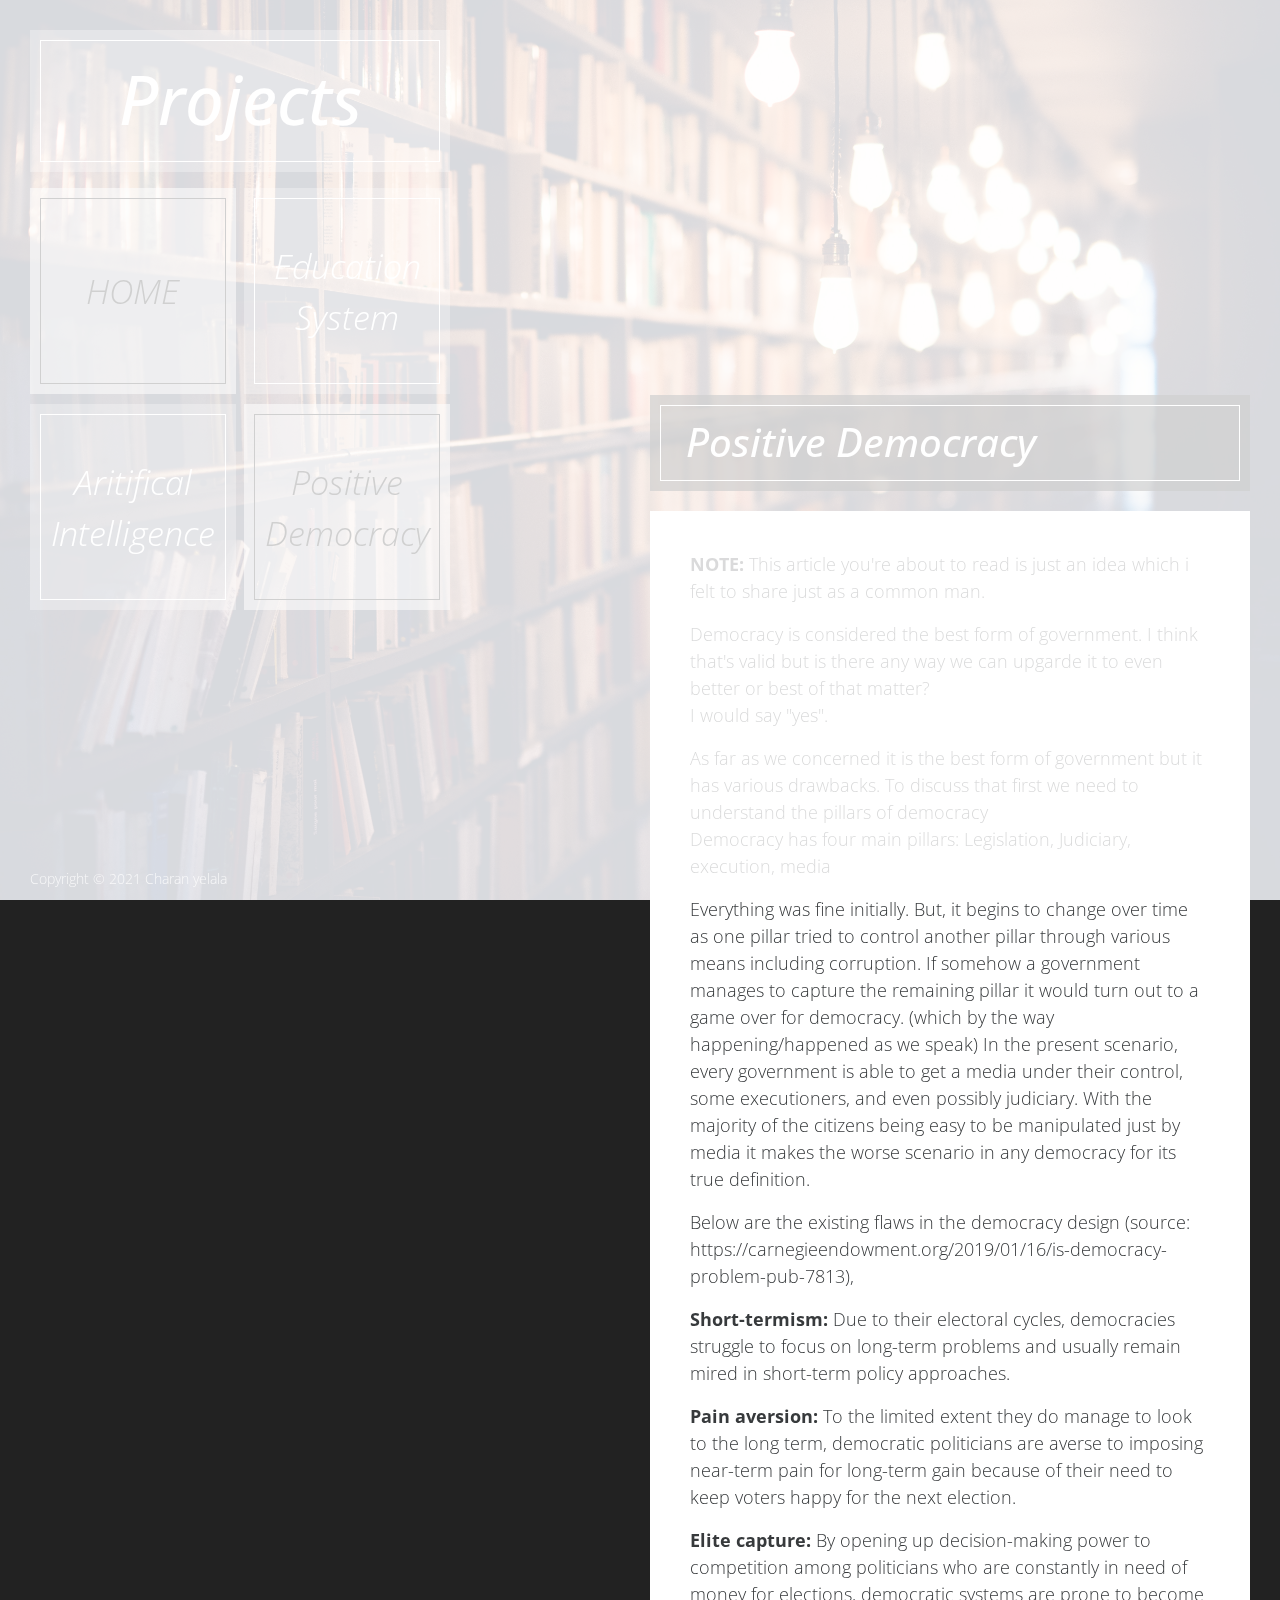
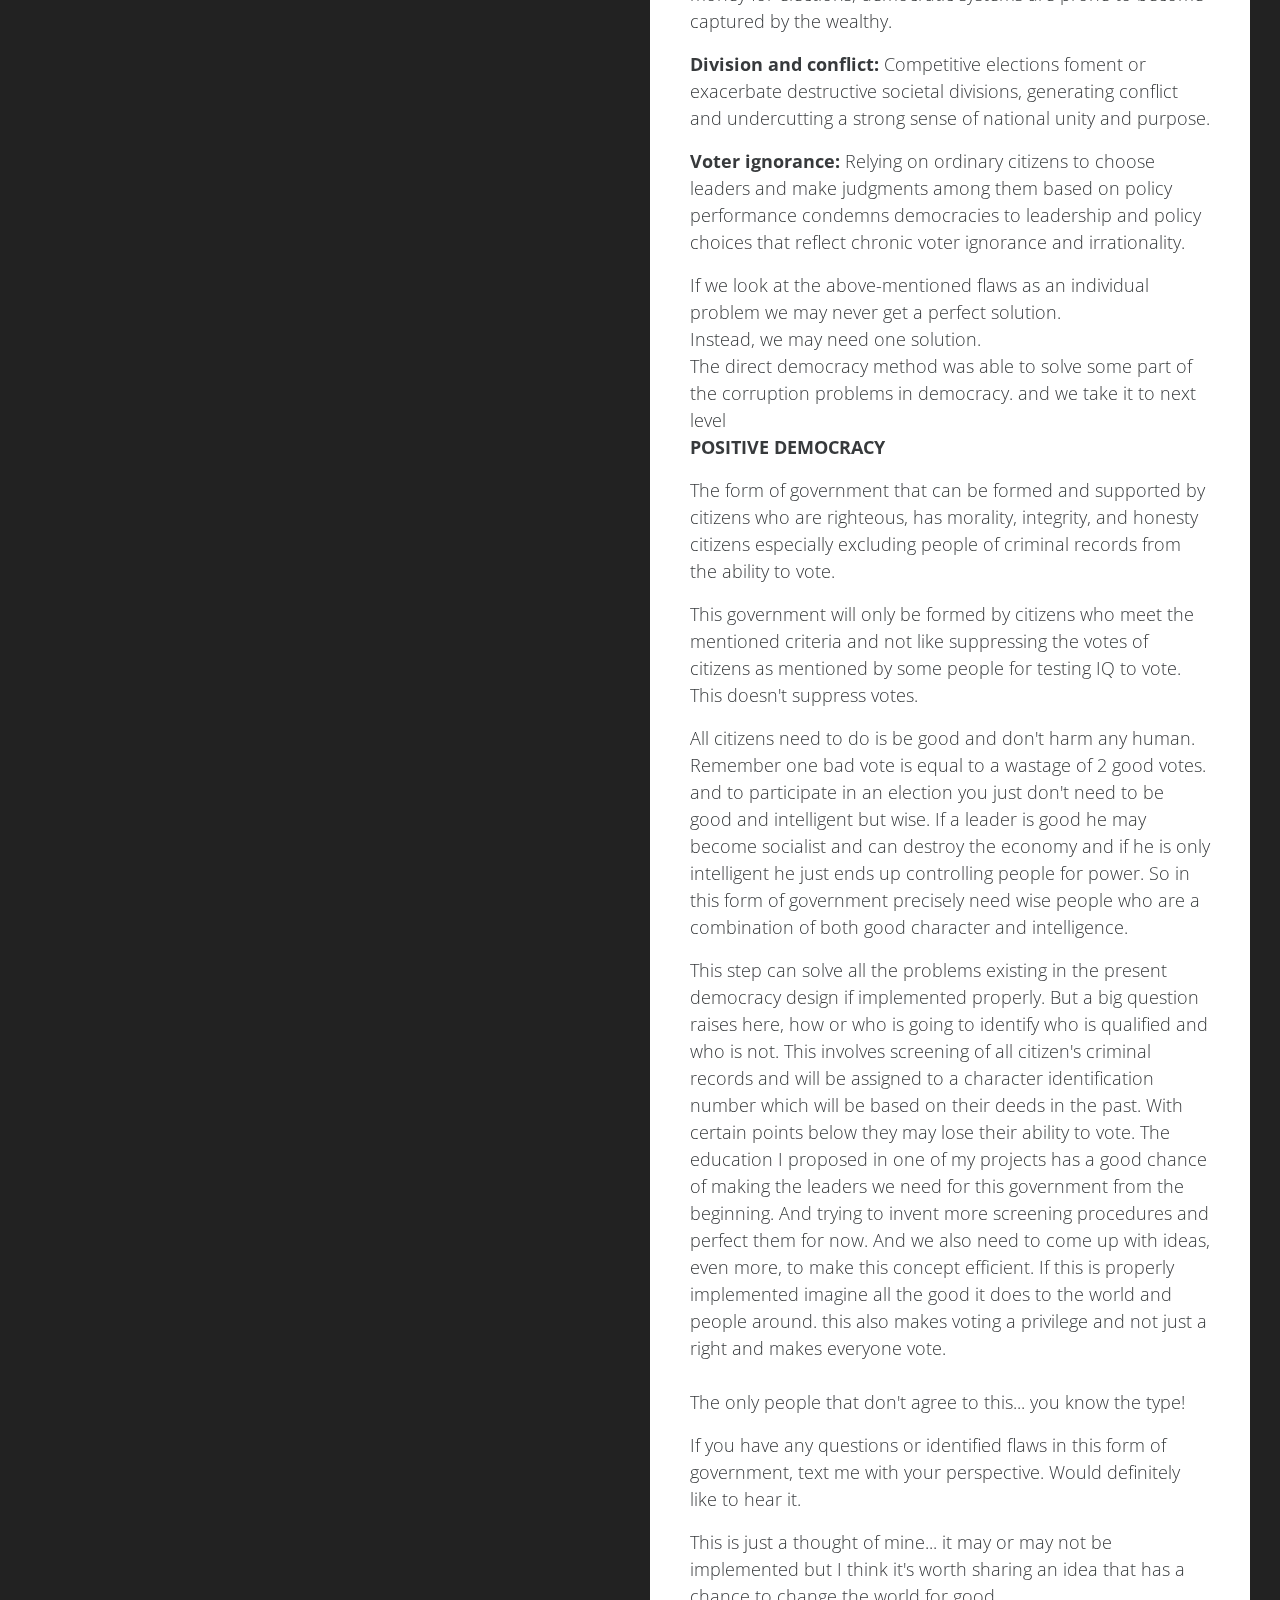
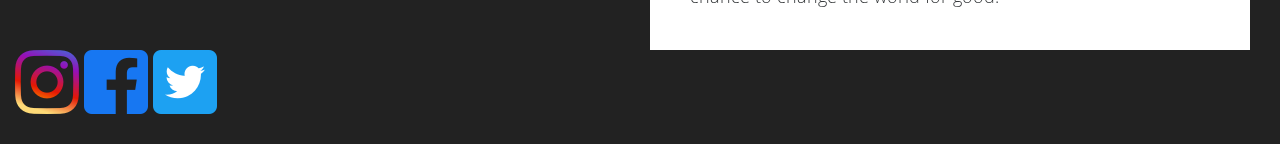
==== projects.html @ fb2dcab8 "files added" ====
<!DOCTYPE html>
<html lang="en">
    <head>
        <meta charset="utf-8">
        <meta http-equiv="X-UA-Compatible" content="IE=edge">
        <meta name="viewport" content="width=device-width, initial-scale=1">
        
        <title>Projects</title>
<!--
The Story Theme
http://www.templatemo.com/tm-480-story
-->
        <!-- load stylesheets -->
        <link rel="stylesheet" href="https://fonts.googleapis.com/css?family=Open+Sans:300,300italic,400">  <!-- Google web font "Open Sans" -->
        <link rel="stylesheet" href="css/bootstrap.min.css">                                                <!-- Bootstrap style -->
        <link rel="stylesheet" href="css/flexslider.css">                                                   <!-- Flexslider style -->       
        <link rel="stylesheet" href="css/templatemo-style.css">                                             <!-- Templatemo style -->

        <!-- HTML5 shim and Respond.js for IE8 support of HTML5 elements and media queries -->
        <!-- WARNING: Respond.js doesn't work if you view the page via file:// -->
        <!--[if lt IE 9]>
          <script src="https://oss.maxcdn.com/html5shiv/3.7.2/html5shiv.min.js"></script>
          <script src="https://oss.maxcdn.com/respond/1.4.2/respond.min.js"></script>
        <![endif]-->
    </head>
    
    <body class="page">
        
            
            <!-- background images -->
            <div class="page-bg-imgs-list">
                <img src="img/janko-ferlic-sfL_QOnmy00-unsplash.jpg" id="page-1-img" class="main-img" alt="democracy">
                <img src="img/brain.jpg" id="page-2-img" alt="education">
                <img src="img/artifical.jpg" id="page-3-img" alt="AI">
                <img src="img/story-bg-4.jpg" id="page-4-img" alt="democracy">                            
            </div>
            
            <div class="container-fluid">

                <div class="row">
                    <div class="col-xs-12 col-sm-12 col-md-12 col-lg-5 col-xl-5">
                        
                        <div class="header">

                            <!-- site title -->
                            <header class="box box-white">
                                <a href="javascript:void(0)" class="js-site-title">
                                    <h1 class="box-text site-title-text">Projects</h1>    
                                </a>            
                            </header>
                            
                            <!-- site navigation -->
                            <nav class="js-nav">
                                <ul class="nav-items-container">

                                    <li data-nav-item-id="page-1" class="block-keep-ratio block-keep-ratio-1-1 block-width-half box box-white box-nav-item js-nav-item pull-xs-left">
                                        <a href="index.html" class="block-keep-ratio-content box-nav-item-link">
                                            <span class="box-text box-text-nav-item flexbox-center">HOME
                                        
                                            </span>
                                        </a>
                                    </li>

                                    <li data-nav-item-id="page-2" class="block-keep-ratio block-keep-ratio-1-1 block-width-half box box-white box-nav-item js-nav-item pull-xs-right">
                                        <a href="#page-2" class="block-keep-ratio-content box-nav-item-link">
                                            <span class="box-text box-text-nav-item flexbox-center">Education System</span>
                                        </a>
                                    </li>

                                    <li data-nav-item-id="page-3" class="block-keep-ratio block-keep-ratio-1-1 block-width-half box box-white box-nav-item js-nav-item pull-xs-left">
                                        <a href="#page-3" class="block-keep-ratio-content box-nav-item-link">
                                            <span class="box-text box-text-nav-item flexbox-center">Aritifical Intelligence</span>
                                        </a>
                                    </li>

                                    <li data-nav-item-id="page-1" class="block-keep-ratio block-keep-ratio-1-1 block-width-half box box-white box-nav-item js-nav-item pull-xs-right">
                                        <a href="#page-1" class="block-keep-ratio-content box-nav-item-link">
                                            <span class="box-text box-text-nav-item flexbox-center">Positive Democracy</span>
                                        </a>
                                    </li>
                                    
                                    

                                </ul>
                            </nav>    
                        </div> <!-- .header -->

                    </div>

                    <div class="col-xs-12 col-sm-12 col-md-12 col-lg-7 col-xl-7">
                        <div class="content-wrapper js-content-wrapper">
                            <!-- about -->
                            <section data-page-id="page-1" class="content js-content">
                                
                                <header class="box box-black margin-b-20">
                                    <h2 class="box-text page-title-text">Positive Democracy </h2>
                                </header>
                                
                                <div class="content-text">
                                    <p><b>NOTE:</b> This article you're about to read is just an idea which i felt to share just as a common man.</P>


                                        <p>Democracy is considered the best form of government. I think that's valid but is there any way we can upgarde it to even better or best of that matter?
                                        <br>I would say "yes".</p> 
                                        
                                        <p>As far as we concerned it is the best form of government but it has various drawbacks. To discuss that first we need to understand the pillars of democracy
                                        <br>Democracy has four main pillars: Legislation, Judiciary, execution, media</p>
                                        
                                        <p>Everything was fine initially. But, it begins to change over time as one pillar tried to control another pillar through various means including corruption. If somehow a government manages to capture the remaining pillar it would turn out to a game over for democracy. (which by the way happening/happened as we speak)
                                        In the present scenario, every government is able to get a media under their control, some executioners, and even possibly judiciary. With the majority of the citizens being easy to be manipulated just by media it makes the worse scenario in any democracy for its true definition.</p>
                                        
                                        <p>Below are the existing flaws in the democracy design (source: https://carnegieendowment.org/2019/01/16/is-democracy-problem-pub-7813),</p>
                                        
                                        <p><b>Short-termism:</b> Due to their electoral cycles, democracies struggle to focus on long-term problems and usually remain mired in short-term policy approaches.</p>
                                        <p><b>Pain aversion:</b> To the limited extent they do manage to look to the long term, democratic politicians are averse to imposing near-term pain for long-term gain because of their need to keep voters happy for the next election.</p>
                                        <p><b>Elite capture:</b> By opening up decision-making power to competition among politicians who are constantly in need of money for elections, democratic systems are prone to become captured by the wealthy.</p>
                                        <p><b>Division and conflict:</b> Competitive elections foment or exacerbate destructive societal divisions, generating conflict and undercutting a strong sense of national unity and purpose.</p>
                                        <p><b>Voter ignorance:</b> Relying on ordinary citizens to choose leaders and make judgments among them based on policy performance condemns democracies to leadership and policy choices that reflect chronic voter ignorance and irrationality.</P>
                                        
                                        
                                        <p>If we look at the above-mentioned flaws as an individual problem we may never get a perfect solution.<br>
                                        
                                        Instead, we may need one solution.<br>
                                        
                                        The direct democracy method was able to solve some part of the corruption problems in democracy. and we take it to next level<br>
                                        
                                        <B>POSITIVE DEMOCRACY</b></P>
                                        
                                        <p>The form of government that can be formed and supported by citizens who are righteous, has morality, integrity, and honesty citizens especially excluding people of criminal records from the ability to vote.</P>
                                        
                                        <p>This government will only be formed by citizens who meet the mentioned criteria and not like suppressing the votes of citizens as mentioned by some people for testing IQ to vote. This doesn't suppress votes.</P>
                                        All citizens need to do is be good and don't harm any human. Remember one bad vote is equal to a wastage of 2 good votes. 
                                        and to participate in an election you just don't need to be good and intelligent but wise. If a leader is good he may become socialist and can destroy the economy and if he is only intelligent he just ends up controlling people for power. So in this form of government precisely need wise people who are a combination of both good character and intelligence.</p>
                                        
                                        <p>This step can solve all the problems existing in the present democracy design if implemented properly.
                                        
                                        But a big question raises here, how or who is going to identify who is qualified and who is not. This involves screening of all citizen's criminal records and will be assigned to a character identification number which will be based on their deeds in the past. With certain points below they may lose their ability to vote.
                                        
                                        The education I proposed in one of my projects has a good chance of making the leaders we need for this government from the beginning.
                                        
                                        And trying to invent more screening procedures and perfect them for now.
                                        
                                        And we also need to come up with ideas, even more, to make this concept efficient. If this is properly implemented imagine all the good it does to the world and people around.
                                        this also makes voting a privilege and not just a right and makes everyone vote.
                                        
                                        <br><br>The only people that don't agree to this... you know the type!</p> 
                                        
                                        <p>If you have any questions or identified flaws in this form of government, text me with your perspective. Would definitely like to hear it.</p>
                                        
                                        <p>This is just a thought of mine... it may or may not be implemented but I think it's worth sharing an idea that has a chance to change the world for good.</p>
                                          

                            </section> <!-- #about -->
                            

                          

                            <!-- education -->
                            <section data-page-id="page-2" class="content content-gallery js-content">
                                
                                <header class="box box-black margin-b-20">
                                    <h2 class="box-text page-title-text">INTRODUCING...<BR> <BR> Education Of Everything</h2>
                                </header>
                                
                                
                                
                                <div class="content-text content-text-gallery">
                                    <P>Education Of Everything(E.O.E) going to revolutionize education framework like never before in history.
                                    </P>
                                    <p>As for it implies A country's education system is what decides its future in the long run.
                                    </p>
                                    <p>This system's main focus is to bridge the gap between all education instutions from pre-school to universities, home schooling and self-education which each student phases out through.</p>
                                    <p>Every kid is brought into this world with the same heart and brain however with little genetic variations, culture, and religious differences. Which later they tend to deviate as they grow, some become good and others bad, some become intelligent, some mediocre, and some imbecilic.</p>
                                    <p> so, we aim to create a simulation environment in all educational institutions from pre-school to universities for bringing down those deviations  to as little as possible and bringing out the best in each student</p>
                                    <p>There is so much to this education. However, we narrowed it down to some key features which will not just be on paper but with maximum efficiency. With never seen before interventions and methodologies.</p>
                                    <p><b>key features:</b><br>
                                        - a system which fails "no student"<br>
                                        - This education starts from the moment a child is born till he/she is successful<br>
                                        - dynamic nature<br>
                                        - complete personalized education based on individual student<br>
                                        - focusing on each and every student  natural abilities and talents<Br>
                                        - multiple intelligence based curriculum<br>
                                        - teacher-centric<br>
                                        - tribe based classification guidance<br>
                                        - constructive character development program<br>
                                        - subconscious teaching<br>
                                        - real-world problem-solving skills<br>
                                        - focusing on imagination and critical thinking<br>
                                        - career guidance throughout life.<br>
                                        - We focus on developing perspectives<br>
                                        - it's about turning every student into the best version of themselves.</p>
                                    <p>Phases to get it started:<Br>
                                        - idea perfecting phase<br>
                                        - mini Expermenting phase<br>
                                        - research phase<b>(current phase)</b><br>
                                        - pilot project<br>
                                        - implementation in schools one by one<br> 
                                        - result<br>Currently, we're researching more ideas to make the best out of it.</p>
                                    <p>We gonna need more teammates for expansion who share a common vision and has the required skills<br>

                                        <b>Team member required skills:</b><br>
                                        - passion for teaching in different streams                 <br>
                                        - truly belive that they can make the next generation great<br>
                                        - ideas to develop students in any aspect<br>
                                        - App developers<br>
                                        - having the same  vision has us<br>
                                        - ideas on improving education even further<br>-Having same vision is most crucial to work with us</p>
                                        <p>If you feel like you can help us in any sort feel free to contact us. It  is the support that we need most right now at this stage</p>

                                    
                                        
                                    
                                    
                                    <!-- slider-->

                                    <div class="flexslider-wrapper">

                                        <div id="slider" class="flexslider">
                                            <ul class="slides">
                                                <li><img src="img/slider/ab.jpeg" alt="Slide 1" /></li>
                                                <li><img src="img/slider/ac.jpeg" alt="Slide 2" /></li>
                                                <li><img src="img/slider/ad.jpeg" alt="Slide 3" /></li>
                                                <li><img src="img/slider/ae.jpeg" alt="Slide 4" /></li>
                                                <li><img src="img/slider/af.jpeg" alt="Slide 5" /></li>
                                                <li><img src="img/slider/ag.jpeg" alt="Slide 6" /></li>
                                            </ul>
                                        </div> <!-- #slider -->
                                      
                                        <div id="carousel" class="flexslider">
                                            <ul class="slides">
                                                <li><img src="img/slider/ab - Copy.jpeg" alt="Thumbnail 1" /></li>
                                                <li><img src="img/slider/ac - Copy.jpeg" alt="Thumbnail 2" /></li>
                                                <li><img src="img/slider/ad - Copy.jpeg" alt="Thumbnail 3" /></li>
                                                <li><img src="img/slider/ae - Copy.jpeg" alt="Thumbnail 4" /></li>
                                                <li><img src="img/slider/af - Copy.jpeg" alt="Thumbnail 5" /></li>
                                                <li><img src="img/slider/ag - Copy.jpeg" alt="Thumbnail 6" /></li>
                                            </ul>
                                        </div>  <!-- #carousel -->

                                    </div>
                                        
                                </div>            

                            </section> <!-- #gallery -->
                            
                            <!-- FIM -->
                            <section data-page-id="page-3" class="content js-content">
                                
                                <header class="box box-black margin-b-20">
                                    <h2 class="box-text page-title-text">Face Indexing Mind (F.I.M)</h2>
                                </header>
                                
                                <div class="content-text">
                                    <p>"Face is the index of mind". Some agree and some don't. But, that's what I believe not just expressions but even thoughts, character, or personality.</P>

                                        <p>Physiognomy and Chinese face reading are proven to some extent and we are taking it to next level with newly added modifications from personal study of people and also trying to prove the concept scientifically.
                                        Based on my understandings, AI can make it possible with the present technology and newly added concepts.</p>
                                        
                                       <p> Just imagine an AI that gives away the personality and character of a person just by facial features.</p>
                                        
                                        This AI will be based on both supervised learning and unsupervised learning.
                                        
                                        <p>At present I'm working on ways to perfect the accuracy of predictions;  as applications to this are limitless including education our main project
                                        And also dealing with the approaches to perfect those theories while understanding the concepts of machine learning.
                                        Though I'm good at giving instructions to machines I'm still a newbie for Ai and machine learning concepts. So
                                         looking for individuals programmers who are excellent at machine learning </p>
                                        
                                        <p><b>Required Skills:</b> <br>
                                        -Excellent knowledge of AI, machine learning, deep learning<br>
                                        - Ability to solve problems with code especially python and R<br>
                                        - Curiosity to learn and understand complex logics to build machines<br>
                                        - Team spirit.<br>
                                        
                                       <p> IF you think you have enough skills. Contact me!</p> 
                                        
                                        <p>Let's make a machine that will bring a positive side of AI possibly creating jobs and help us build a next better generation.
                                          </p>
                                </div>            

                            </section> <!-- #services -->

                            <!-- contact -->
                            <section data-page-id="page-4" class="content js-content">
                                
                                <header class="box box-black margin-b-20">
                                    <h2 class="box-text page-title-text">Contact</h2>
                                </header>
                                
                                <div class="content-text">
                                    <p>In felis turpis, tincidunt a odio interdum, ornare interdum magna. Proin leo tortor, adipiscing et volutpat tincidunt, imperdiet sit amet purus.
                                    </p>
                                    <form action="index.html" method="post" class="contact-form">

                                        <div class="form-group col-xs-12 col-sm-12 col-md-6 col-lg-6 form-group-2-col-left">
                                            <input type="text" id="contact_name" name="contact_name" class="form-control" placeholder="Name" required/>
                                        </div>
                                        <div class="form-group col-xs-12 col-sm-12 col-md-6 col-lg-6 form-group-2-col-right">
                                            <input type="email" id="contact_email" name="contact_email" class="form-control" placeholder="Email" required/>
                                        </div>
                                        <div class="form-group">
                                            <input type="text" id="contact_subject" name="contact_subject" class="form-control" placeholder="Subject" required/>
                                        </div>
                                        <div class="form-group">
                                            <textarea id="contact_message" name="contact_message" class="form-control" rows="4" placeholder="Message" required></textarea>
                                        </div>
                                        <button type="submit" class="btn btn-primary submit-btn">Send</button>

                                    </form>                           
                                </div>            

                            </section> <!-- #contact -->
                        </div>
                    </div>

                </div>
                    
                <!-- footer row -->
                <footer class="row footer js-footer">
                    <div class="col-xs-12 col-sm-12 col-md-12 col-lg-12">

                        <p class="copyright-text">Copyright &copy; 2021 Charan yelala</p>  

                    </div>  
                </div> 
                <div class= "soical">
                    <a target="_blank" href="https://www.instagram.com/charan_yellala/">
                        <img src="img/iconfinder_1_Instagram_colored_svg_1_5296765 (1).png">
                       </a>
                    <a target="_blank" href="https://www.facebook.com/charanyellala/">
                       <img src="img/iconfinder_Colored_Facebook3_svg_5365678 (2).png">
                      </a>  
                      <a target="_blank" href="https://www.twitter.com?iwrite4change">
                        <img src="img/iconfinder_1_Twitter3_colored_svg_5296516.png">
                       </a>
                </div>              
                </footer>

            </div>  <!-- .container-fluid -->

        <div id="preloader">
            <div id="status">&nbsp;</div>
        </div><!-- /#preloader -->      
            
        <!-- load JS files -->
        <script src="js/jquery-1.11.3.min.js"></script> <!-- jQuery -->
        <script src="js/jquery.flexslider-min.js"></script> <!-- Flex Slider -->
        <script src="js/jquery.backstretch.min.js"></script> <!-- Backstretch http://srobbin.com/jquery-plugins/backstretch/ -->
        <script src="js/templatemo-script.js"></script> <!-- Templatemo scripts -->
    
    </body>
</html>
---- css/templatemo-style.css ----
/*

The Story Theme

http://www.templatemo.com/tm-480-story

*/

body, html { overflow-x: hidden; }

/* Preloader */

#preloader {
    position: fixed;
    top: 0;
    left: 0;
    right: 0;
    bottom: 0;
    background-color: #fff; /* change if the mask should have another color then white */
    z-index: 99; /* makes sure it stays on top */
}

#status {
    width: 200px;
    height: 200px;
    position: absolute;
    left: 50%; /* centers the loading animation horizontally one the screen */
    top: 50%; /* centers the loading animation vertically one the screen */
    background-image: url(../img/status.gif); /* path to your loading animation */
    background-repeat: no-repeat;
    background-position: center;
    margin: -100px 0 0 -100px; /* is width and height divided by two */
}

/* Resets */

a:hover, a:focus { text-decoration: none; }

h1, h2 { margin: 0; }

p:last-child { margin-bottom: 0; }

/**/
.page {
	background-color: #222222;	
	font-family: 'Open Sans', sans-serif;
	font-size: 18px;
	font-weight: 300;		
	padding: 30px 15px;
	overflow-x: hidden;
}

.page-bg-imgs-list { display: none; }

.header { 
	max-width: 420px;
	overflow: auto; 
}

.content-wrapper { margin-top: 365px; }

.content {
	max-width: 600px;
	margin-left: auto;
	margin-right: 0;
}

.content-gallery { max-width: 900px; }

.content-text {
	background-color: white;
	padding: 40px;
}

.content-text h4 { padding-top: 10px; }

.content-text-gallery {
	padding: 5px;
	position: relative;
	height: auto;
	min-height: 200px;
}

.box {
	display: block;
	padding: 10px;	
}

.box-text {
	border: 1px solid white;
	color: white;	
	font-style: italic;	
	width: 100%;
	height: 100%;
}

.box-white { background-color: rgba(255, 255, 255, 0.3);	}
.box-black { background-color: rgba(0, 0, 0, 0.7); }

.site-title-text {
	font-size: 3.8em;
	padding-top: 20px;
	padding-bottom: 25px;
	text-align: center;
}

.page-title-text {
	font-size: 2.2em;
	padding: 15px 25px;
	text-align: left;
}

.nav-items-container { padding: 0; }

.box-nav-item {
	margin-bottom: 10px;
	font-size: 1.9em;
	-webkit-transition: all 0.3s ease;	
	transition: all 0.3s ease;	
}

.box-nav-item-link { padding: 10px; }

.box-nav-item:hover, .box-nav-item:focus, .box-nav-item.active {
	background-color: rgba(241, 241, 241, 0.59);	
}

.box-nav-item:hover .box-text-nav-item, 
.box-nav-item:focus .box-text-nav-item,
.box-nav-item.active .box-text-nav-item {	
	color: black;
	border: 1px solid black;
}

/* footer */

.footer { 
	display: none; 
	position: fixed;
	bottom: 10px;
	left: 30px;
}

.footer a {	color: rgba(255, 255, 255, 0.8); }

.copyright-text { 
	color: rgba(255, 255, 255, 0.8);
	font-size: 0.8em;	
}


/* Utility Classes */

.margin-t-30 {	margin-top: 30px; }
.margin-b-20 {	margin-bottom: 20px; }

.block-keep-ratio,
.block-keep-ratio-content {
	display: block;
}

.block-keep-ratio {	position: relative; }
	
.block-keep-ratio-content {
	position: absolute;
	top: 0; bottom: 0; right: 0; left: 0;
}

.block-keep-ratio:after {
	display: block;
	content: '';
}

.block-keep-ratio-1-1:after { padding-top: 100%; }

.block-width-half { width: 49%; }

.flexbox-center {
	display: -webkit-box;
	display: -webkit-flex;
	display: -ms-flexbox;
	display: flex;
    -webkit-box-orient: vertical;
    -webkit-box-direction: normal;
    -webkit-flex-direction: column;
        -ms-flex-direction: column;
            flex-direction: column;
    -webkit-box-pack: center;
    -webkit-justify-content: center;
        -ms-flex-pack: center;
            justify-content: center;
    text-align: center;
}


/* FlexSlider Styles
-------------------------------------------- */

.flexslider { 
    border-radius: 0;
    margin-bottom: 5px;
}
.flexslider li {
	margin: 0;
	padding: 0;
}

.flex-next,
.flex-prev {
	line-height: 1; /* Bootstrap override */
}

#carousel { margin: 0; }
#carousel li { margin-right: 5px; }
#carousel img {
    display: block;
    opacity: 1;
    cursor: pointer;
}
#carousel .flex-active-slide img {
    opacity: 0.5;
    cursor: default;
}


/* Contact form */

.contact-form {	margin-top: 30px; }

.form-group { margin-bottom: 20px; }

.form-control:focus {
    border-color: rgb(0, 218, 79);
    outline: 0;
    -webkit-box-shadow: inset 0 1px 1px rgba(0,0,0,.075),0 0 8px rgba(0, 200, 81,.6);
    box-shadow: inset 0 1px 1px rgba(0,0,0,.075),0 0 8px rgba(0, 200, 81, 0.6);
}

.form-control {
	font-size: 1em;
	border-radius: 0;
}

.submit-btn {
	color: #A0A0A0;
	background-color: transparent;
	border-color: #A0A0A0;
	border-radius: 0;
	font-size: 1.1em;
	margin-top: 5px;
	width: 150px;
	height: 50px;
	text-transform: uppercase;
	transition: all 0.3s ease;	
}


.submit-btn:hover, .submit-btn:focus {
	color: white;
	background-color: #A0A0A0;
	border-color: #A0A0A0;
}

.form-group-2-col-left {
	padding-left: 0;
	padding-right: 5px;
}

.form-group-2-col-right {
	padding-right: 0;
	padding-left: 5px;
}

.footer.sticky {
	position: fixed;
	bottom: 10px;
	left: 30px;
}

/* Media Queries */

@media screen and (max-width: 991px) {

	.form-group-2-col-left,
	.form-group-2-col-right {
		padding-left: 0;
		padding-right: 0;
	}

	.content { margin: 0 0 0 auto; }

	.content-wrapper { 
		margin-top: 30px; 
		margin-bottom: 30px;		
	}

	.footer { position: static;	}
}

@media screen and (max-width: 767px) {
	.content-wrapper { position: static; }
}

@media screen and (max-width: 1199px) and (min-width: 992px) {
	
	.block-width-half { width: 48%; }
	
	.box-nav-item { font-size: 1.4em; }

	.site-title-text { font-size: 3em; }
}

@media screen and (max-width: 480px) {
	
	.block-width-half { width: 48%; }
	
	.box-nav-item { font-size: 1.4em; }

	.site-title-text { font-size: 3em; }
	.page-title-text { font-size: 1.6em; }

	.content-text { padding: 30px 25px; }
	.content-text-gallery { padding: 5px; }
}
.social {
    pixle: 50px;
}
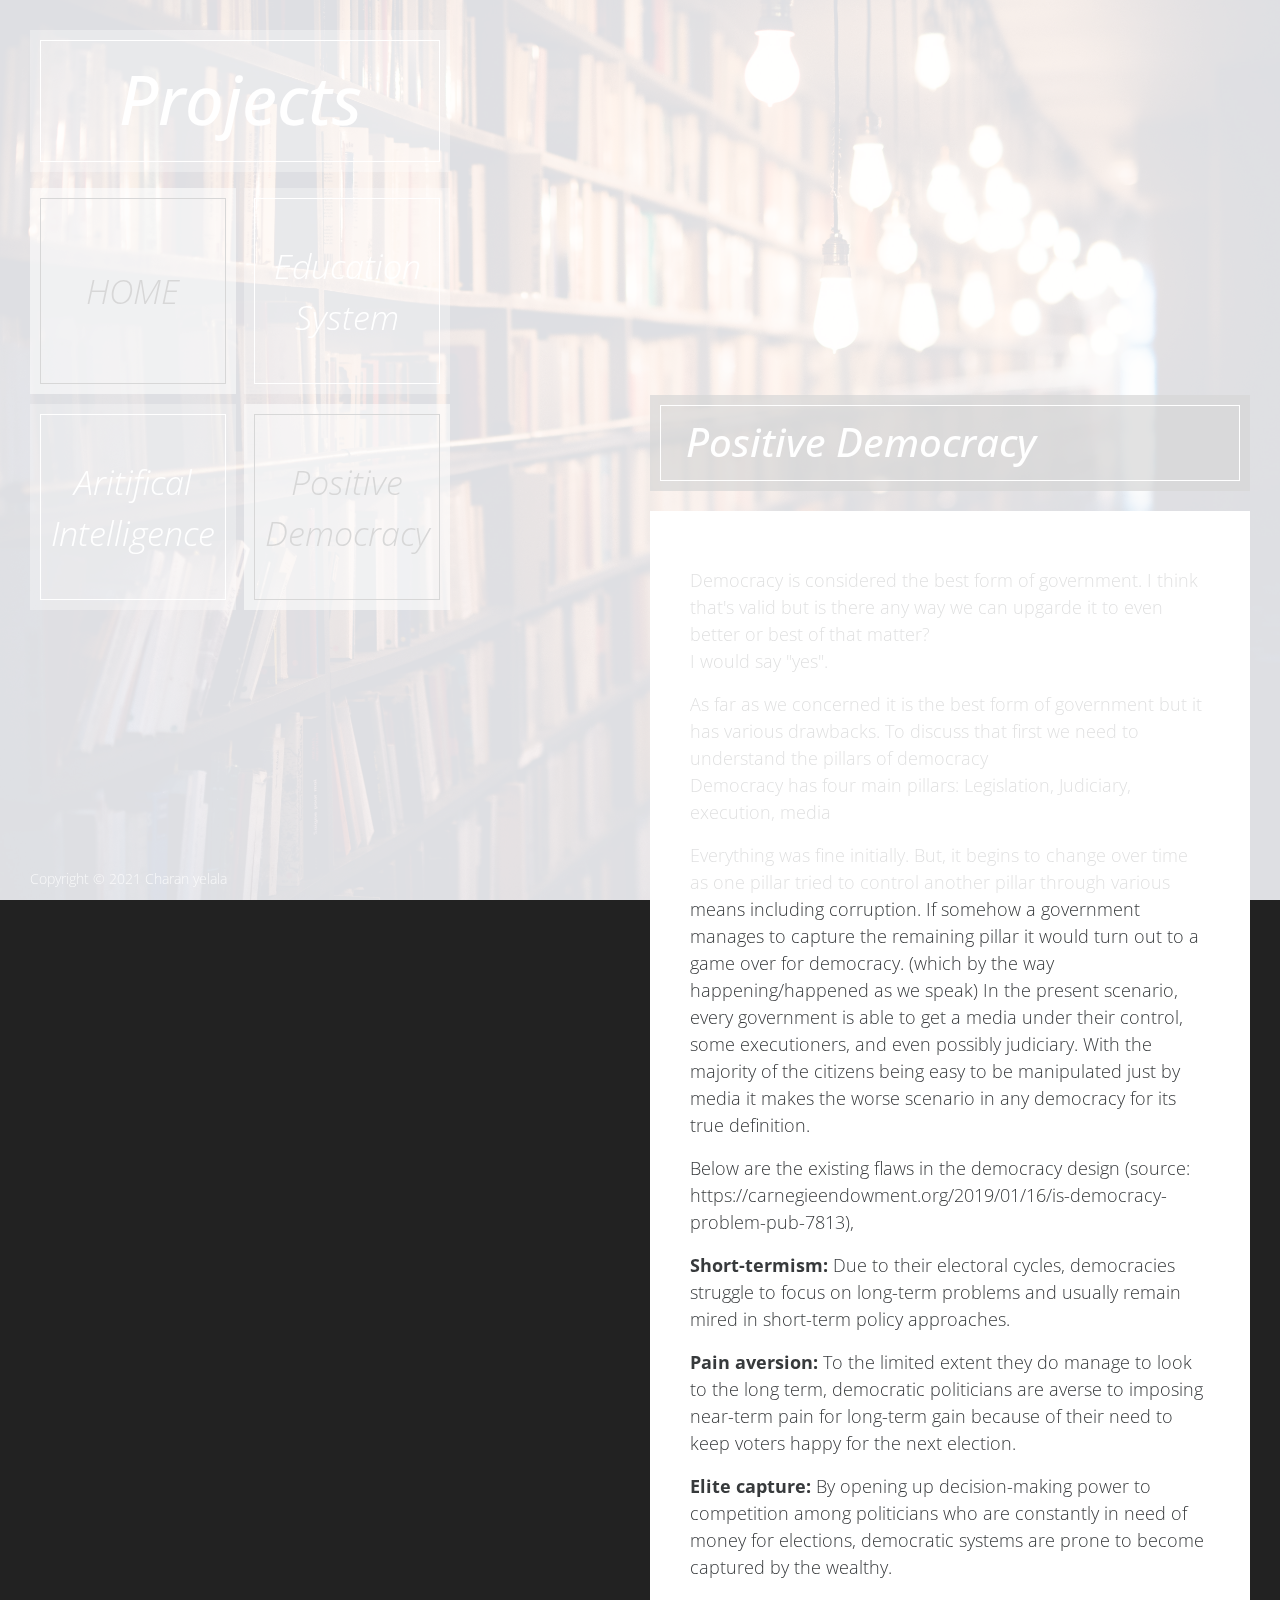
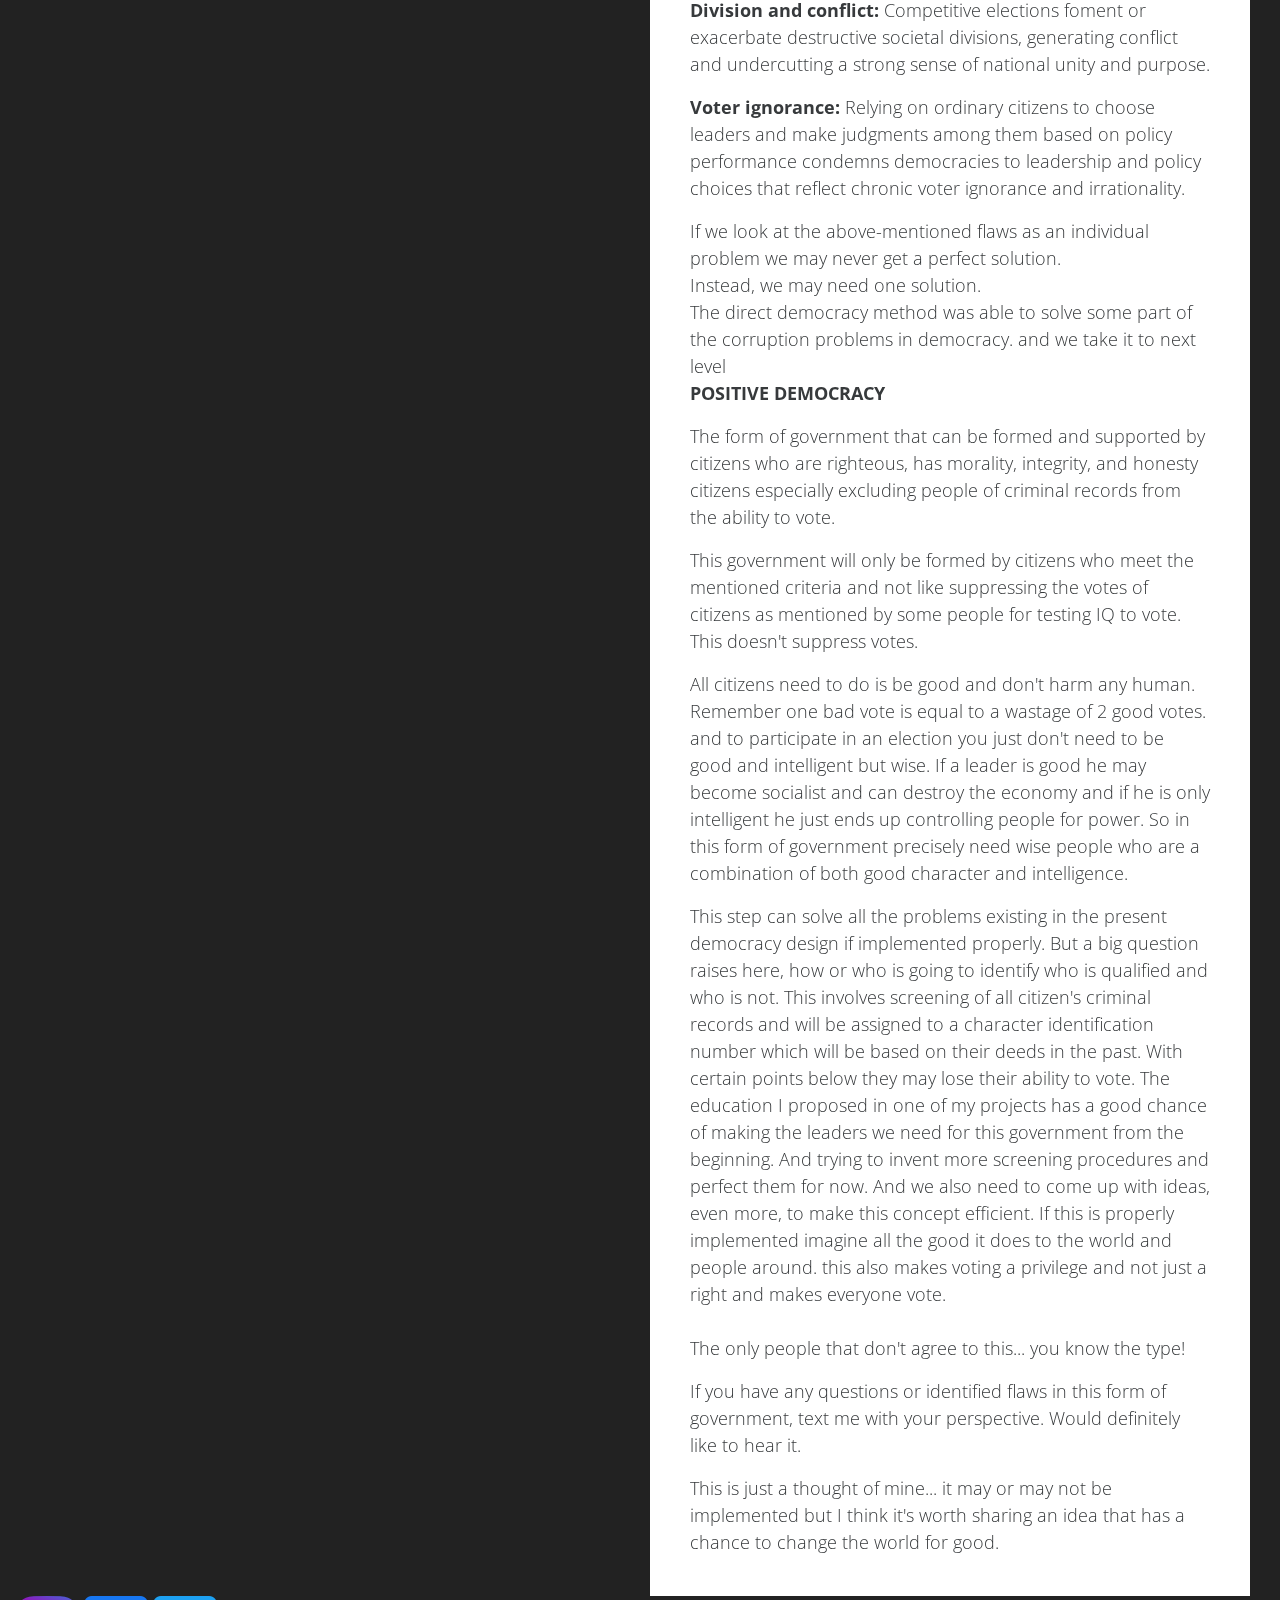
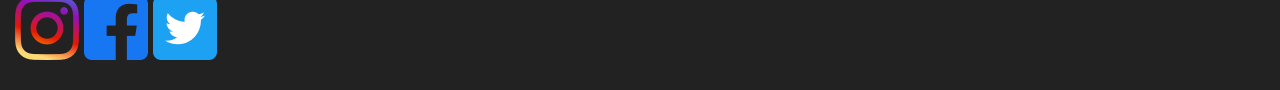
==== commit 1405ead1: "added files" ====
--- a/projects.html
+++ b/projects.html
@@ -31,7 +31,7 @@
             <div class="page-bg-imgs-list">
                 <img src="img/janko-ferlic-sfL_QOnmy00-unsplash.jpg" id="page-1-img" class="main-img" alt="democracy">
                 <img src="img/brain.jpg" id="page-2-img" alt="education">
-                <img src="img/artifical.jpg" id="page-3-img" alt="AI">
+                <img src="img/robo.jpg" id="page-3-img" alt="AI">
                 <img src="img/story-bg-4.jpg" id="page-4-img" alt="democracy">                            
             </div>
             
@@ -97,7 +97,7 @@
                                 </header>
                                 
                                 <div class="content-text">
-                                    <p><b>NOTE:</b> This article you're about to read is just an idea which i felt to share just as a common man.</P>
+                                    <p>
 
 
                                         <p>Democracy is considered the best form of government. I think that's valid but is there any way we can upgarde it to even better or best of that matter?
@@ -165,16 +165,19 @@
                                 
                                 
                                 <div class="content-text content-text-gallery">
-                                    <P>Education Of Everything(E.O.E) going to revolutionize education framework like never before in history.
+                                    <P>Education Of Everything(E.O.E) is a startup that is going to revolutionize education system like never before in history.
                                     </P>
-                                    <p>As for it implies A country's education system is what decides its future in the long run.
+                                    <p>As for it implies A country's education system is what decides its future in the long run. Which we believe as the ability to change an whole country's course of direction in aspect of development of it's people.
                                     </p>
                                     <p>This system's main focus is to bridge the gap between all education instutions from pre-school to universities, home schooling and self-education which each student phases out through.</p>
-                                    <p>Every kid is brought into this world with the same heart and brain however with little genetic variations, culture, and religious differences. Which later they tend to deviate as they grow, some become good and others bad, some become intelligent, some mediocre, and some imbecilic.</p>
+                                    <p><b>Base Thought:</b> <br>Every kid is brought into this world with the same heart and brain however with little genetic variations, culture, and religious differences. Which later they tend to deviate as they grow, some become good and others bad, some become intelligent, some mediocre, and some imbecilic.(I think you get the thought of various types of brains and character of humans in present)</p>
                                     <p> so, we aim to create a simulation environment in all educational institutions from pre-school to universities for bringing down those deviations  to as little as possible and bringing out the best in each student</p>
+                                    <p> Every human has an own equation of life (Human equation) which decides future, cognitive abilites, skills, character, Phobias, interests & Disinterests. Therefore this education main priorty to decode that equation from the moment a child is born and make sure they don't deviate as they grow!</p>
                                     <p>There is so much to this education. However, we narrowed it down to some key features which will not just be on paper but with maximum efficiency. With never seen before interventions and methodologies.</p>
-                                    <p><b>key features:</b><br>
-                                        - a system which fails "no student"<br>
+                                    <p><b><u>key features</u></b><br>
+                                        - Introducting <b>Human Equation(n)</b> which will define every reason behind a person's character or mindset and possibly future<br>
+                                        - A system which fails "no student"<br>
+                                        - Education of Brain and Heart<br>
                                         - This education starts from the moment a child is born till he/she is successful<br>
                                         - dynamic nature<br>
                                         - complete personalized education based on individual student<br>
@@ -206,6 +209,13 @@
                                         - having the same  vision has us<br>
                                         - ideas on improving education even further<br>-Having same vision is most crucial to work with us</p>
                                         <p>If you feel like you can help us in any sort feel free to contact us. It  is the support that we need most right now at this stage</p>
+                                        <a href="https://docs.google.com/forms/d/e/1FAIpQLSdsUR_HbNXo8AkqNot9p9igqlATo3-lG4yJoO_HizQ5BTtoaw/viewform?usp=sf_link">Join us</a><br><br>
+
+                                        <p>Submit your thoughts or any ideas on this 
+                                            <a href="https://forms.gle/zk6k5zcSFtir9hAH6">HERE</a>
+                                        </p>
+
+                                    
 
                                     
                                         
@@ -264,14 +274,19 @@
                                         And also dealing with the approaches to perfect those theories while understanding the concepts of machine learning.
                                         Though I'm good at giving instructions to machines I'm still a newbie for Ai and machine learning concepts. So
                                          looking for individuals programmers who are excellent at machine learning </p>
-                                        
-                                        <p><b>Required Skills:</b> <br>
+                                         <p></p>
+                                        
+                                        <p><b>(Technical) Required Skills:</b> <br>
                                         -Excellent knowledge of AI, machine learning, deep learning<br>
                                         - Ability to solve problems with code especially python and R<br>
                                         - Curiosity to learn and understand complex logics to build machines<br>
                                         - Team spirit.<br>
-                                        
-                                       <p> IF you think you have enough skills. Contact me!</p> 
+
+                                        <p><b> Non-Tech Skills:</b><br>
+                                        -Knowledge of Physiognomy or chinese face reading<br>
+                                        - Or believes can understand people by just looking at their face(natural ability)</p>
+                                        
+                                       <p> If, you think you have enough skills. Contact me! or Submit your resume <a href="https://forms.gle/u3nHcd9QrriMnYsH7">HERE</a></p> 
                                         
                                         <p>Let's make a machine that will bring a positive side of AI possibly creating jobs and help us build a next better generation.
                                           </p>
@@ -279,36 +294,7 @@
 
                             </section> <!-- #services -->
 
-                            <!-- contact -->
-                            <section data-page-id="page-4" class="content js-content">
-                                
-                                <header class="box box-black margin-b-20">
-                                    <h2 class="box-text page-title-text">Contact</h2>
-                                </header>
-                                
-                                <div class="content-text">
-                                    <p>In felis turpis, tincidunt a odio interdum, ornare interdum magna. Proin leo tortor, adipiscing et volutpat tincidunt, imperdiet sit amet purus.
-                                    </p>
-                                    <form action="index.html" method="post" class="contact-form">
-
-                                        <div class="form-group col-xs-12 col-sm-12 col-md-6 col-lg-6 form-group-2-col-left">
-                                            <input type="text" id="contact_name" name="contact_name" class="form-control" placeholder="Name" required/>
-                                        </div>
-                                        <div class="form-group col-xs-12 col-sm-12 col-md-6 col-lg-6 form-group-2-col-right">
-                                            <input type="email" id="contact_email" name="contact_email" class="form-control" placeholder="Email" required/>
-                                        </div>
-                                        <div class="form-group">
-                                            <input type="text" id="contact_subject" name="contact_subject" class="form-control" placeholder="Subject" required/>
-                                        </div>
-                                        <div class="form-group">
-                                            <textarea id="contact_message" name="contact_message" class="form-control" rows="4" placeholder="Message" required></textarea>
-                                        </div>
-                                        <button type="submit" class="btn btn-primary submit-btn">Send</button>
-
-                                    </form>                           
-                                </div>            
-
-                            </section> <!-- #contact -->
+                            
                         </div>
                     </div>
 
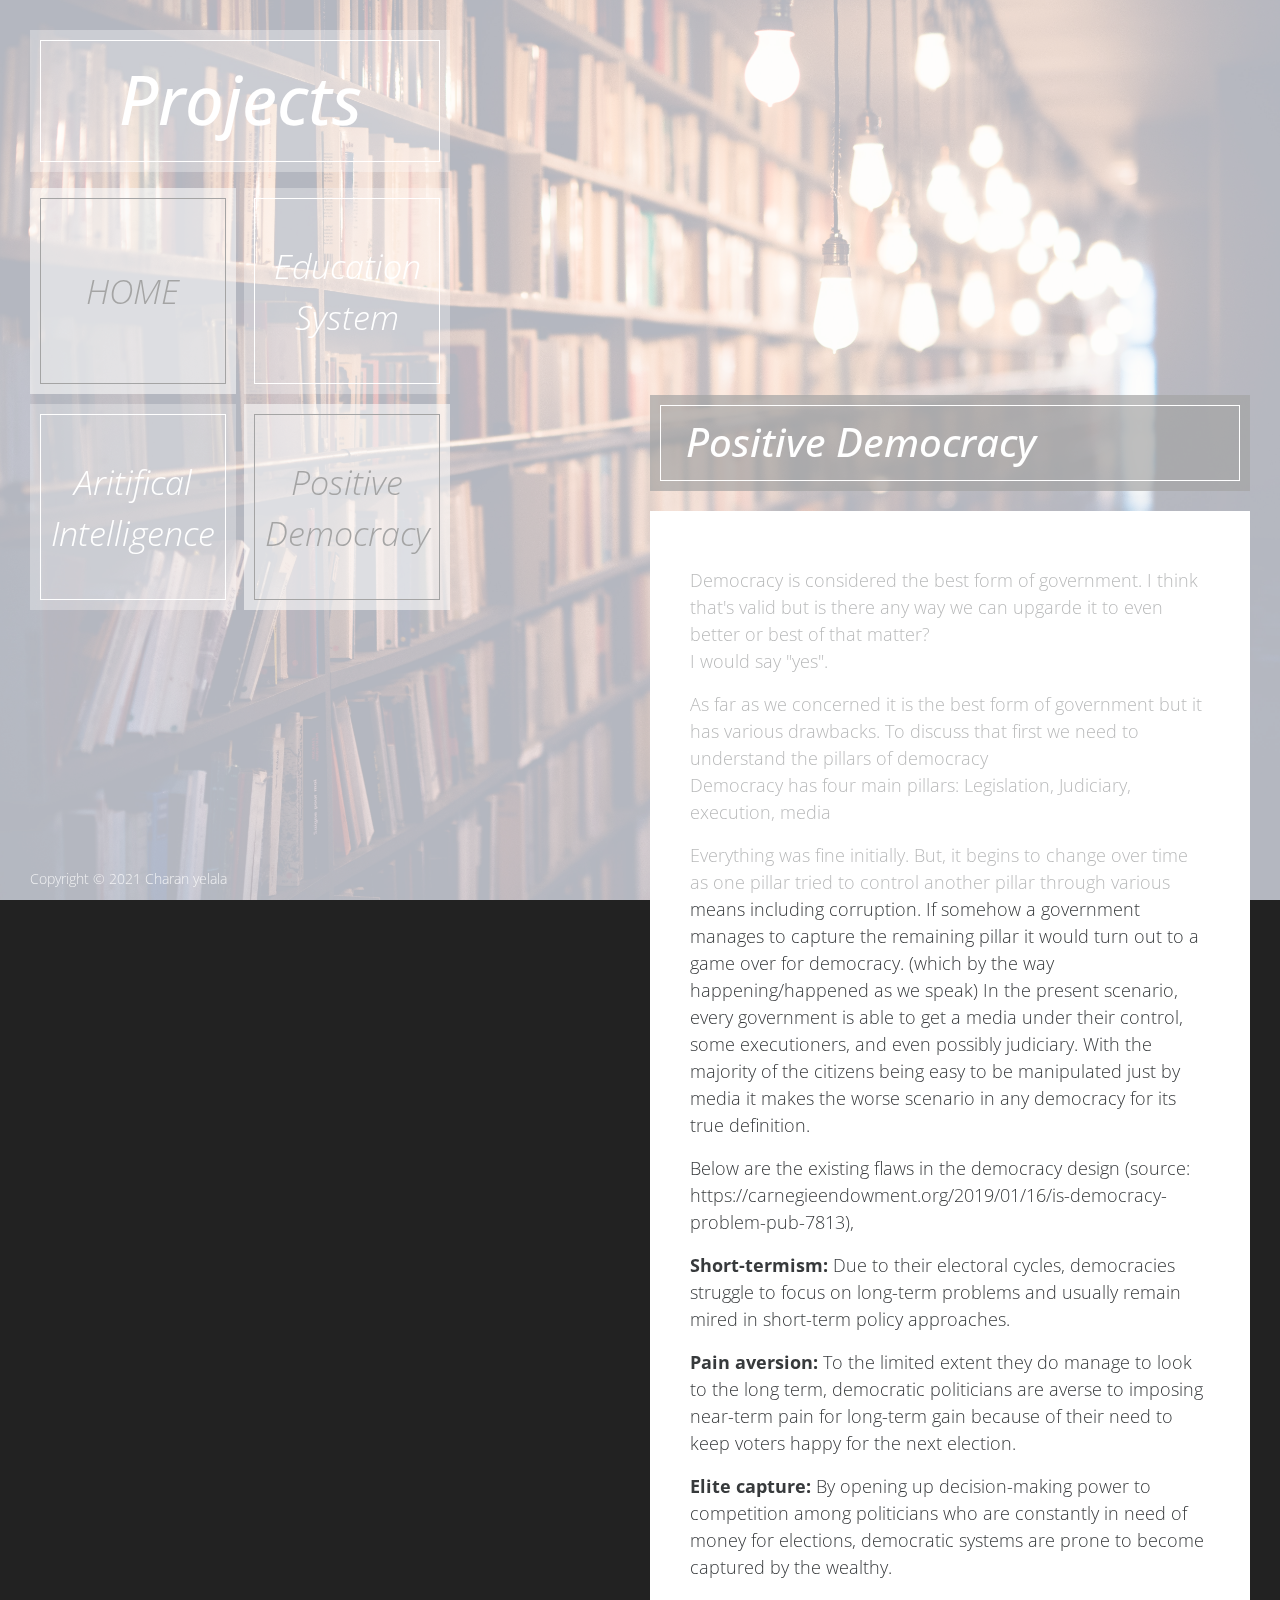
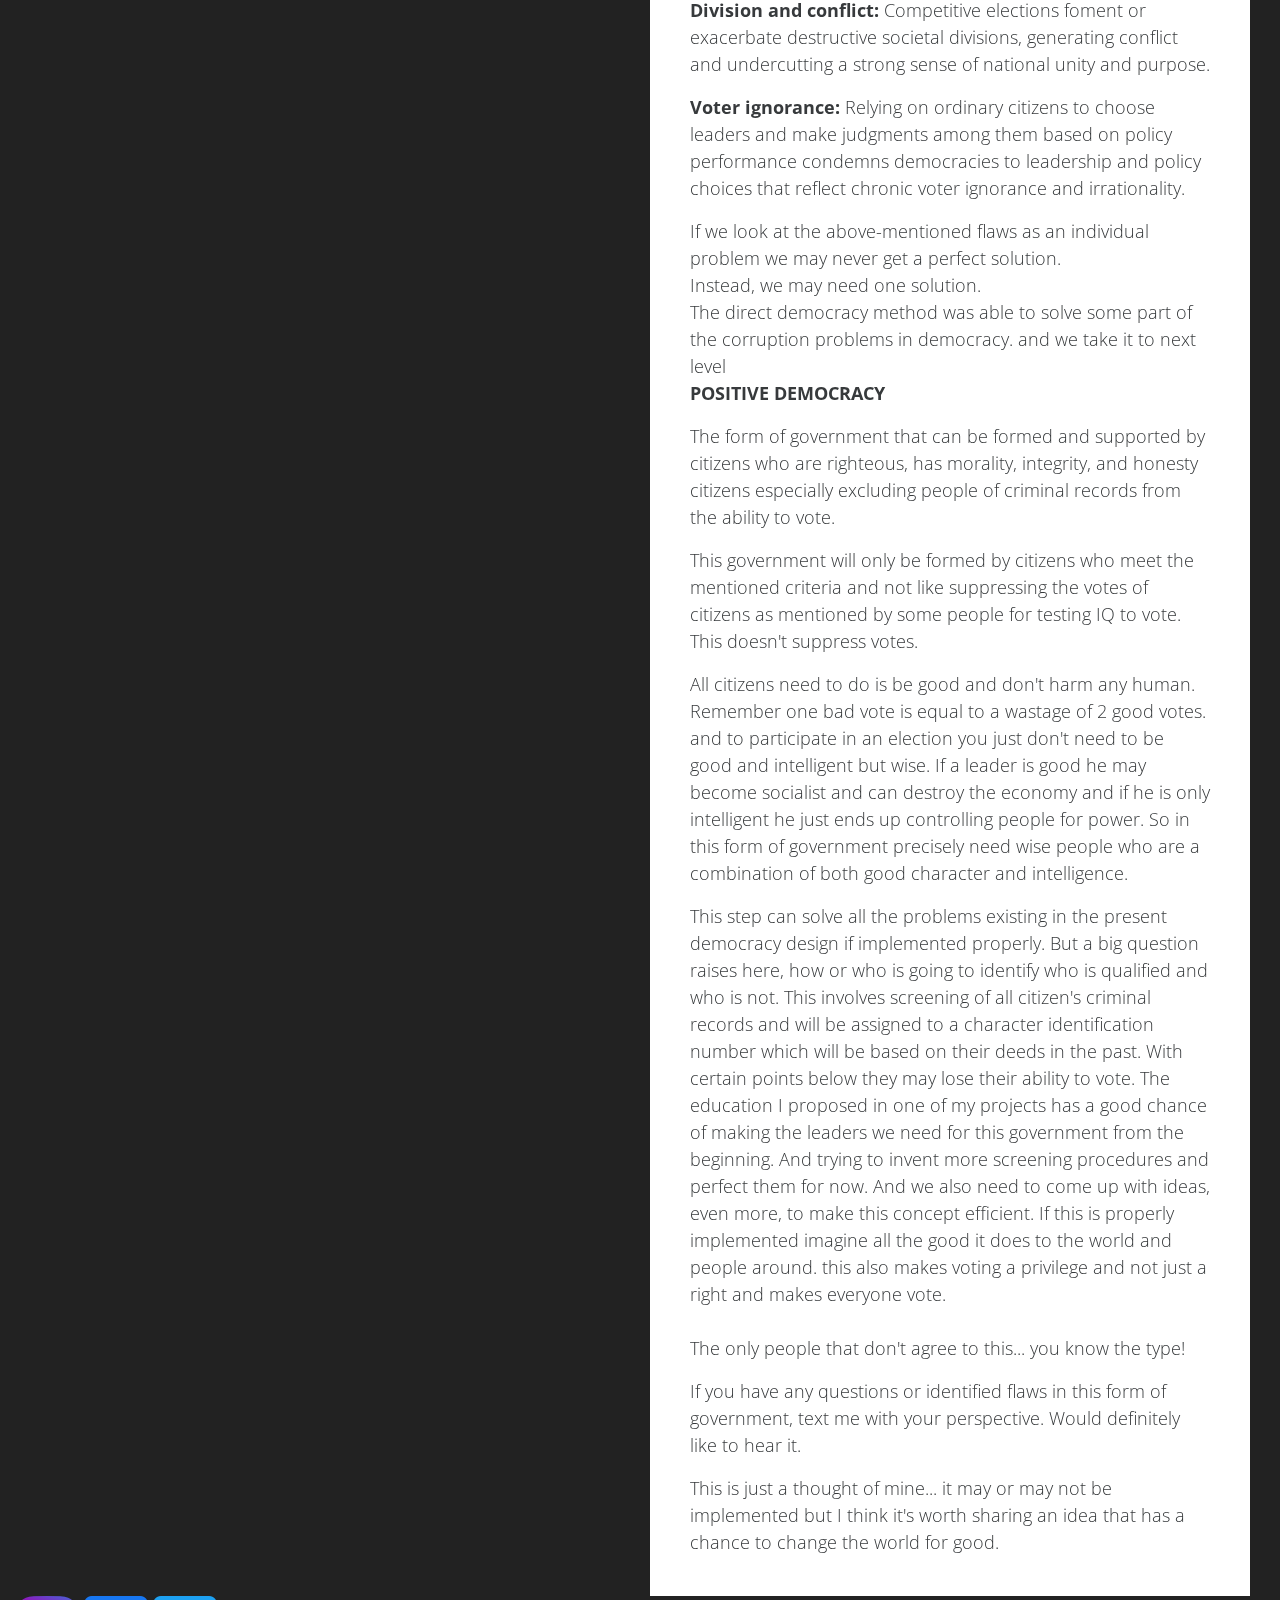
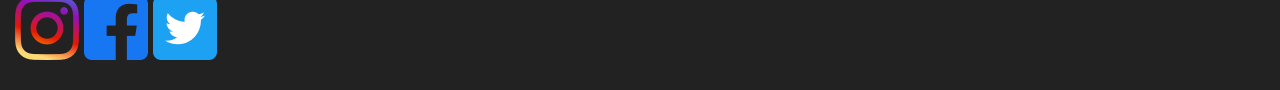
==== commit b2254385: "added forms" ====
--- a/projects.html
+++ b/projects.html
@@ -268,7 +268,7 @@
                                         
                                        <p> Just imagine an AI that gives away the personality and character of a person just by facial features.</p>
                                         
-                                        This AI will be based on both supervised learning and unsupervised learning.
+                                        This AI will be based on complete supervised learning.
                                         
                                         <p>At present I'm working on ways to perfect the accuracy of predictions;  as applications to this are limitless including education our main project
                                         And also dealing with the approaches to perfect those theories while understanding the concepts of machine learning.
@@ -283,7 +283,7 @@
                                         - Team spirit.<br>
 
                                         <p><b> Non-Tech Skills:</b><br>
-                                        -Knowledge of Physiognomy or chinese face reading<br>
+                                        -Knowledge of Physiognomy <br>
                                         - Or believes can understand people by just looking at their face(natural ability)</p>
                                         
                                        <p> If, you think you have enough skills. Contact me! or Submit your resume <a href="https://forms.gle/u3nHcd9QrriMnYsH7">HERE</a></p> 
